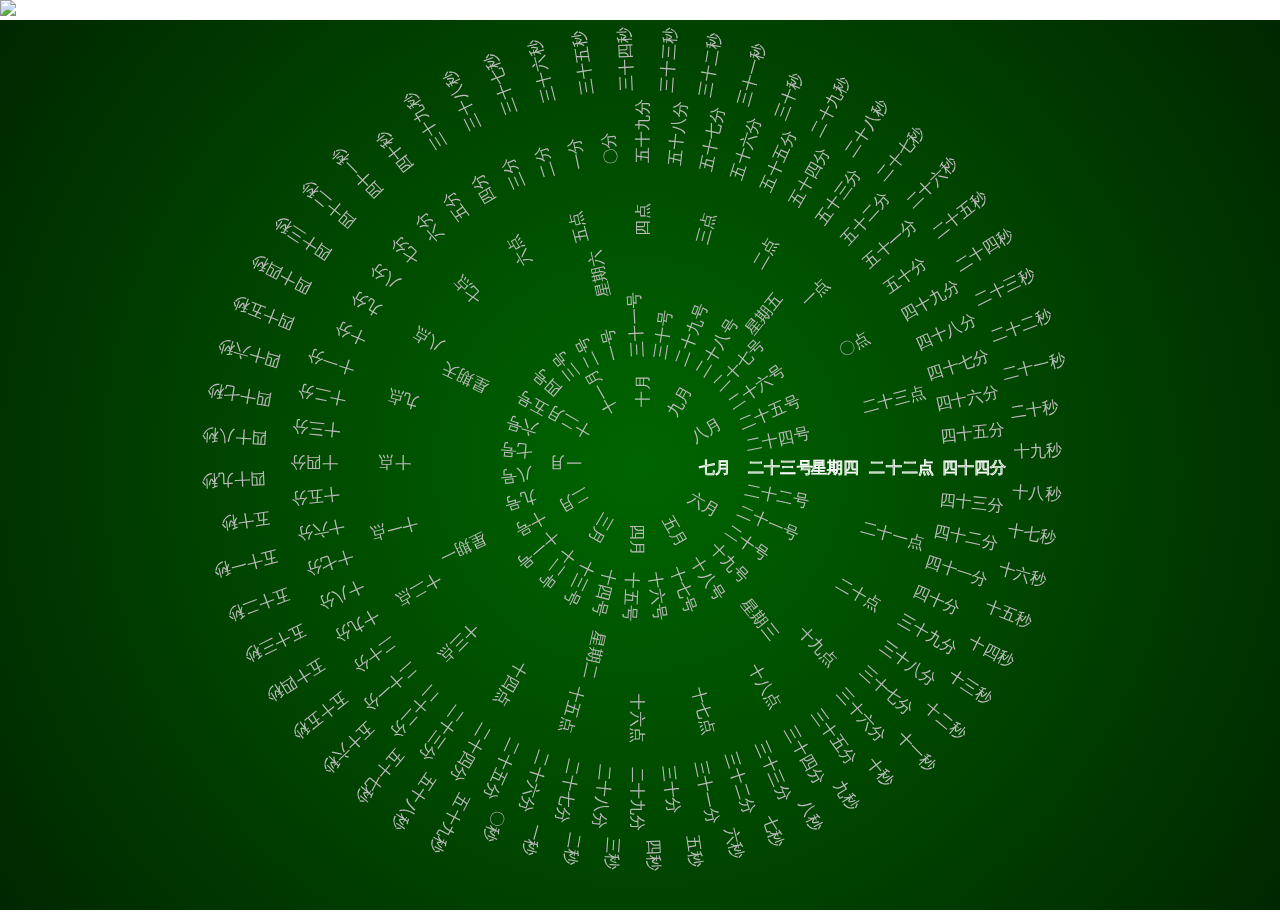
==== app/index/view/Index/index.html @ 2b4b18fd "first Signed-off-by: 刘柯 <1953524721@qq.com>" ====
<!DOCTYPE html>
<html lang="en">
<head>
    <meta charset="UTF-8">
    <title>首页</title>
    <style>
        *{margin: 0; padding: 0; margin: 0 auto;}
        .a{text-decoration:none;color:black}
        a:link {color: black;text-decoration: none;}
    </style>
</head>
<body>
<a target="_blank" href="http://mail.qq.com/cgi-bin/qm_share?t=qm_mailme&email=awcAGB8EGRIrGhpFCAQG" style="text-decoration:none;">
    <img src="http://rescdn.qqmail.com/zh_CN/htmledition/images/function/qm_open/ico_mailme_01.png"/></a>
<canvas id="clock" disable-scroll='true' ></canvas>
</body>
<script type="text/javascript" charset="utf-8">
    var w = window.innerWidth;
    var h = window.innerHeight-10;

    function background(){
        let canvas = document.getElementById("clock");
        let clock = canvas.getContext("2d");
        canvas.width=w;
        canvas.height=h;

        var xsize=1000;
        var myDate = new Date(),
            m=myDate.getMonth(),
            d=myDate.getDate(),
            wk=myDate.getDay(),
            hh=myDate.getHours(),
            mm=myDate.getMinutes(),
            ss=myDate.getSeconds();
        var mun=["〇","一","二","三","四","五","六","七","八","九","十","十一","十二","十三","十四","十五","十六","十七","十八","十九","二十","二十一","二十二","二十三","二十四","二十五","二十六","二十七","二十八","二十九","三十","三十一","三十二","三十三","三十四","三十五","三十六","三十七","三十八","三十九","四十","四十一","四十二","四十三","四十四","四十五","四十六","四十七","四十八","四十九","五十","五十一","五十二","五十三","五十四","五十五","五十六","五十七","五十八","五十九","〇"];
        var week=["星期一","星期二","星期三","星期四","星期五","星期六","星期天"];
        var crx=w/2,cry=h/2,r0=10,r1=w;
        var clockpx=w/2,clockpy=h/2;
        var colorss=["#9400D3","#4B0082","#00008B","#3CB371","#556B2F",
            "#8B4513","#000000","#DC143C","#8B0000","#006400"];
        var colori=Math.floor(Math.random()*10);
        var colorb=0,mouseb=0;
        clock.font="18px 黑体";
        //月   日  星期  时   分    秒
        var hx=9;
        var Rx=[65, 120, 190, 255, 335, 415];
        canvas.addEventListener('click',function(e) {mouseb=mouseb<5?mouseb+1:0;});
        canvas.addEventListener('mousemove',
            function(e){
                if(mouseb==4){
                    crx=clockpx=e.offsetX;
                    cry=clockpy=e.offsetY;
                }
            });
        window.addEventListener('mousewheel',
            function(e){
                if(mouseb==4){
                    xsize += e.wheelDelta;
                }
            });
        function drowbackground(){
            var grd=clock.createRadialGradient(crx,cry,r0,crx,cry,r1);
            grd.addColorStop(0,colorss[colori]);
            grd.addColorStop(1,"#000");
            clock.fillStyle = grd;
            clock.fillRect(0,0,w,h);
            clock.translate(clockpx, clockpy);
            clock.fillStyle = "#bbb";
            clock.strokeStyle = "#fff";
        }
        function drowclock(){
            clock.save();
            clock.rotate(30*(m+1)*Math.PI/180);
            for(var i=1;i<13;i++){
                clock.rotate(-30*Math.PI/180);
                if(i!=m+1){clock.fillText(mun[i]+"月",Rx[0],hx);}
                else{clock.strokeText(mun[i]+"月",Rx[0],hx);}
            }
            clock.restore();
            clock.save();
            clock.rotate(11.6*(d)*Math.PI/180);
            for(var i=1;i<32;i++){
                clock.rotate(-11.6*Math.PI/180);
                if(i!=d){clock.fillText(mun[i]+"号",Rx[1],hx);}
                else{clock.strokeText(mun[i]+"号",Rx[1],hx);}
            }
            clock.restore();
            clock.save();
            clock.rotate(51.4*wk*Math.PI/180);
            for(var i=0;i<7;i++){
                clock.rotate(-51.4*Math.PI/180);
                if(i!=wk-1){clock.fillText(week[i],Rx[2],hx);}
                else{clock.strokeText(week[i],Rx[2],hx);}
            }
            clock.restore();
            clock.save();
            clock.rotate(15*(hh+1)*Math.PI/180);
            for(var i=0;i<24;i++){
                clock.rotate(-15*Math.PI/180);
                if(i!=hh){clock.fillText(mun[i]+"点",Rx[3],hx);}
                else{clock.strokeText(mun[i]+"点",Rx[3],hx);}
            }
            clock.restore();
            clock.save();
            clock.rotate(6*(mm+1)*Math.PI/180);
            for(var i=0;i<60;i++){
                clock.rotate(-6*Math.PI/180);
                if(i!=mm){clock.fillText(mun[i]+"分",Rx[4],hx);}
                else{clock.strokeText(mun[i]+"分",Rx[4],hx);}
            }
            clock.restore();
        }
        function drowss(){
            for(var i=0;i<60;i++){
                clock.save();

                if(ss-parseInt(ss)>0.5){
                    clock.rotate(-6*(i-ss)*Math.PI/180);}
                else{
                    clock.rotate(-6*(i-parseInt(ss))*Math.PI/180);}
                if((i>ss-0.5)&&(i<ss+0.3)){
                    clock.strokeText(mun[i]+"秒",Rx[5],hx);}
                else{
                    clock.fillText(mun[i]+"秒",Rx[5],hx);}
                clock.restore();
            }
            clock.translate(-clockpx,-clockpy);
        }
        setInterval(function(){
            if(mm>=59){
                var myDate = new Date();
                m=myDate.getMonth(); d=myDate.getDate(); wk=myDate.getDay();
                hh=myDate.getHours();mm=myDate.getMinutes();
            }
            ss+=0.2;
            mm=ss>=60?mm+1:mm;
            hh=mm>=60?hh+1:hh;
            ss=ss<60?ss:0;
            mm=mm<60?mm:0;
            hh=hh<24?hh:0;
            mouseb=(ss%3==0&&mouseb!=4)?0:mouseb;
            drowbackground();
            clock.save();
            clock.scale(Math.min(window.innerWidth, window.innerHeight) / xsize,Math.min(window.innerWidth, window.innerHeight) / xsize);
            drowclock();
            drowss();
            clock.restore();
            clock.translate(-clockpx,-clockpy);
        },200);
    }
    background();
</script>
</html>
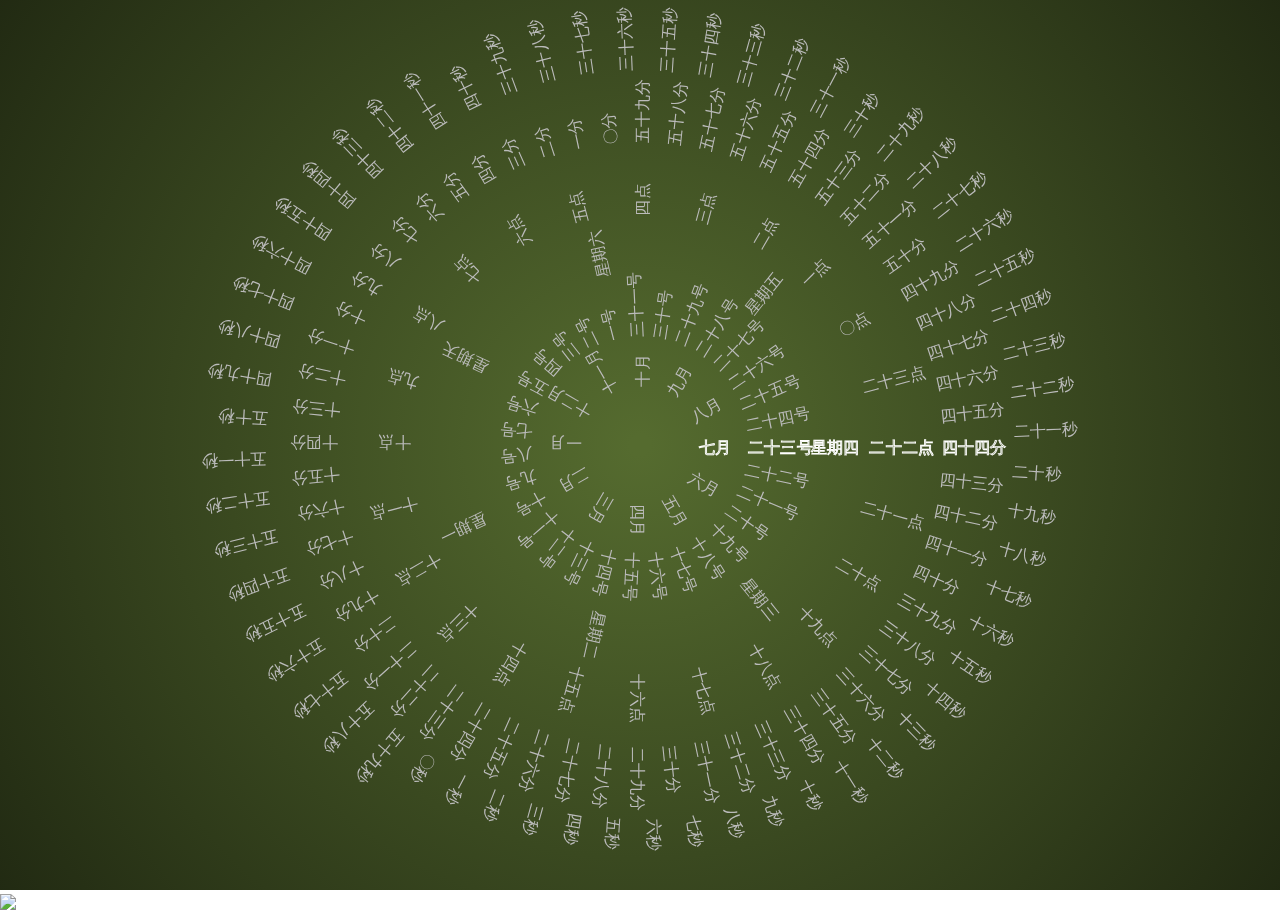
==== commit 52a671c3: "2 Signed-off-by: 刘柯 <1953524721@qq.com>" ====
--- a/app/index/view/Index/index.html
+++ b/app/index/view/Index/index.html
@@ -10,9 +10,9 @@
     </style>
 </head>
 <body>
+<canvas id="clock" disable-scroll='true' ></canvas>
 <a target="_blank" href="http://mail.qq.com/cgi-bin/qm_share?t=qm_mailme&email=awcAGB8EGRIrGhpFCAQG" style="text-decoration:none;">
     <img src="http://rescdn.qqmail.com/zh_CN/htmledition/images/function/qm_open/ico_mailme_01.png"/></a>
-<canvas id="clock" disable-scroll='true' ></canvas>
 </body>
 <script type="text/javascript" charset="utf-8">
     var w = window.innerWidth;
